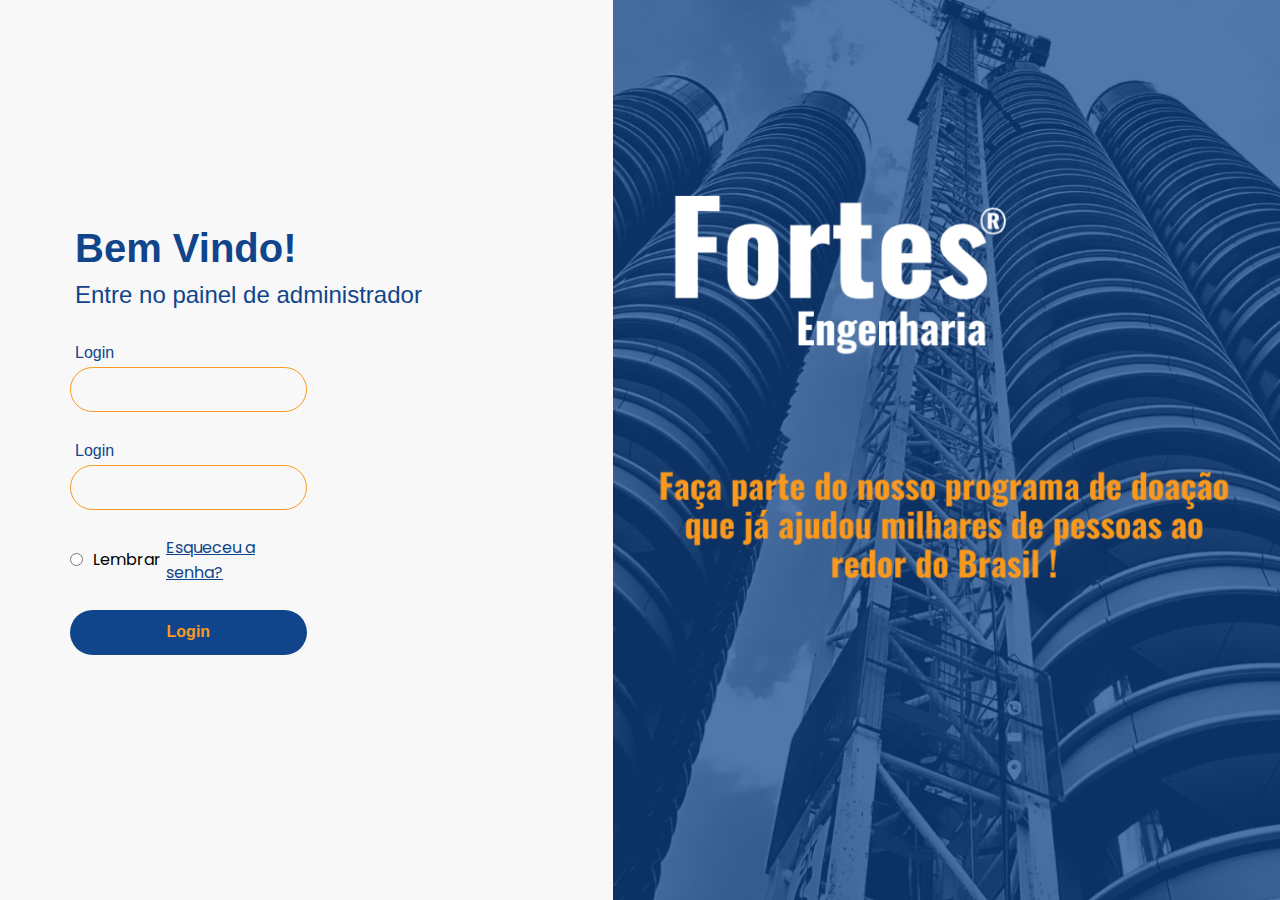
==== pages/admin.html @ ba5dacac "finish adm login and start new ong form" ====
<!DOCTYPE html>
<html lang="pt-br">
<head>
    <meta charset="UTF-8">
    <meta name="viewport" content="width=device-width, initial-scale=1.0">
    <title>Login</title>
    <link rel="preconnect" href="https://fonts.googleapis.com">
    <link rel="preconnect" href="https://fonts.gstatic.com" crossorigin>
    <link href="https://fonts.googleapis.com/css2?family=Poppins:ital,wght@0,100;0,200;0,300;0,400;0,500;0,600;0,700;0,800;0,900;1,100;1,200;1,300;1,400;1,500;1,600;1,700;1,800;1,900&display=swap" rel="stylesheet">
    <link rel="stylesheet" href="../styles/default.css">
    <link rel="stylesheet" href="./styles/login.css">
</head>
<body onload="checkAuth()">
    
<script src="../scripts/auth.js"></script>
</body>
</html>
---- styles/default.css ----
/* BASE CSS RECONFIG */
*{
    margin: 0px;
    padding: 0px;
    box-sizing: border-box;
    font-family: 'Poppins', sans-serif;
    --background-white: #F8F8F8;
    --primary: #10458C;
    --secondary: #FA991C;
    --text-white: #FEFEFE;
    --text-black: #050505;
    --red-detail: #FF3931;
}


/* BODY CONFIG */
body{
    width: 100vw;
    height: 100vh;
    background-color: var(--background-white);    
}
main{
    width: 100%;
    height: 100%;
}


/* FLEX PREFAB TAGS */
.row{
    display: flex;
    flex-direction: row;
}
.column{
    display: flex;
    flex-direction: column;
}
.jcenter{
    justify-content: center;
}
.jbetween{
    justify-content: space-between;
}
.jaround{
    justify-content: space-around;
}
.jstart{
    justify-content: flex-start;
}
.jend{
    justify-content: flex-end;
}
.acenter{
    align-items: center;
}
.jstart{
    align-items: flex-start;
}
.jend{
    align-items: flex-end;
}


/* TEXT PREFAB TAGS */
h1,h2,h3,p,a{
    margin: 5px;
}
.text1{
    font-size: 2.5rem;
    font-weight: 600;
}
.text2{
    font-size: 2rem;
    font-weight: 500;
}
.text3{
    font-size: 1.5rem;
    font-weight: 500;
}
.text4{
    font-size: 1rem;
    font-weight: 500;
}
.text5{
    font-size: 1rem;
    font-weight: 400;
}
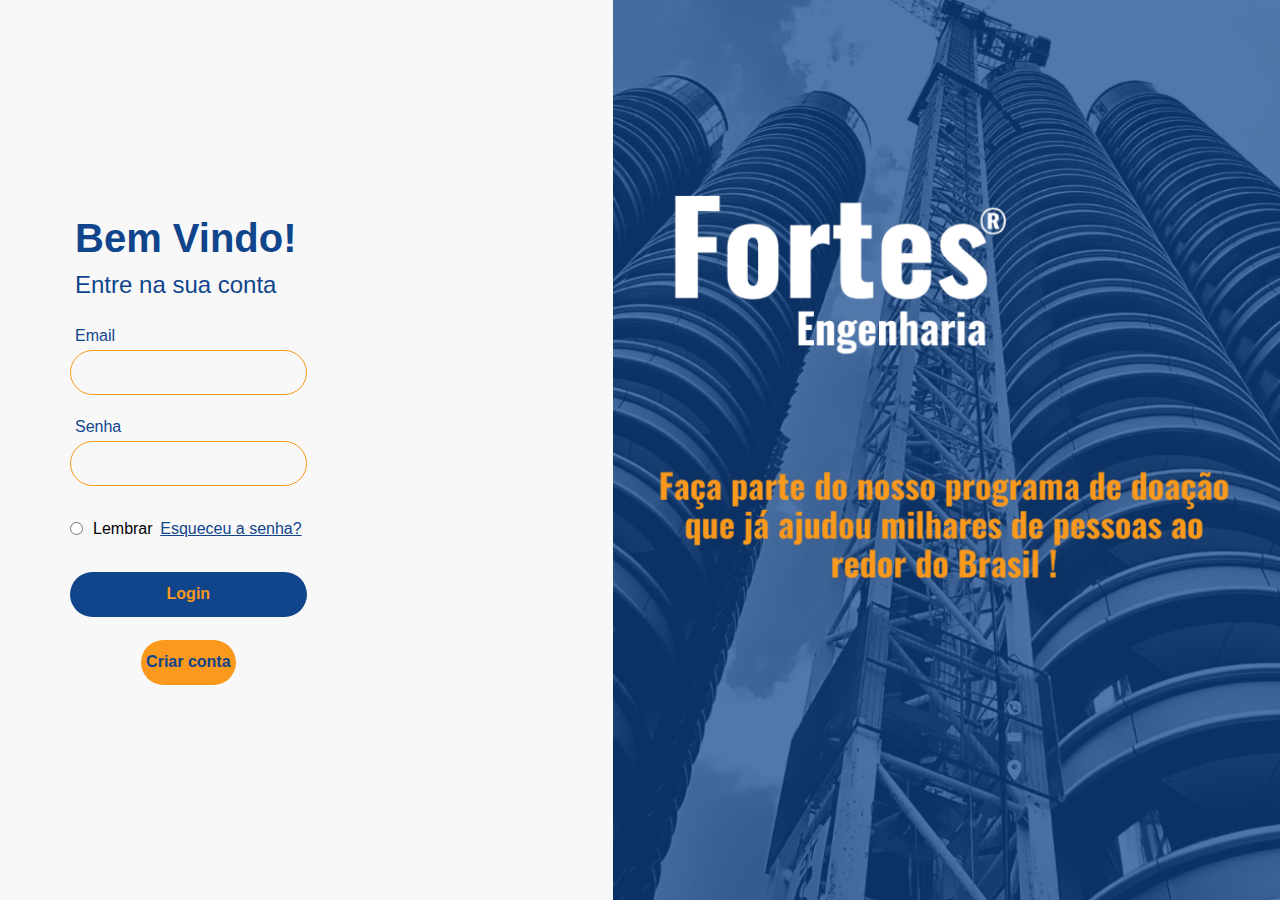
==== commit 4e38b14f: "improve auth logic and start dashboard" ====
--- a/pages/admin.html
+++ b/pages/admin.html
@@ -3,7 +3,7 @@
 <head>
     <meta charset="UTF-8">
     <meta name="viewport" content="width=device-width, initial-scale=1.0">
-    <title>Login</title>
+    <title>Admin Dashboard</title>
     <link rel="preconnect" href="https://fonts.googleapis.com">
     <link rel="preconnect" href="https://fonts.gstatic.com" crossorigin>
     <link href="https://fonts.googleapis.com/css2?family=Poppins:ital,wght@0,100;0,200;0,300;0,400;0,500;0,600;0,700;0,800;0,900;1,100;1,200;1,300;1,400;1,500;1,600;1,700;1,800;1,900&display=swap" rel="stylesheet">
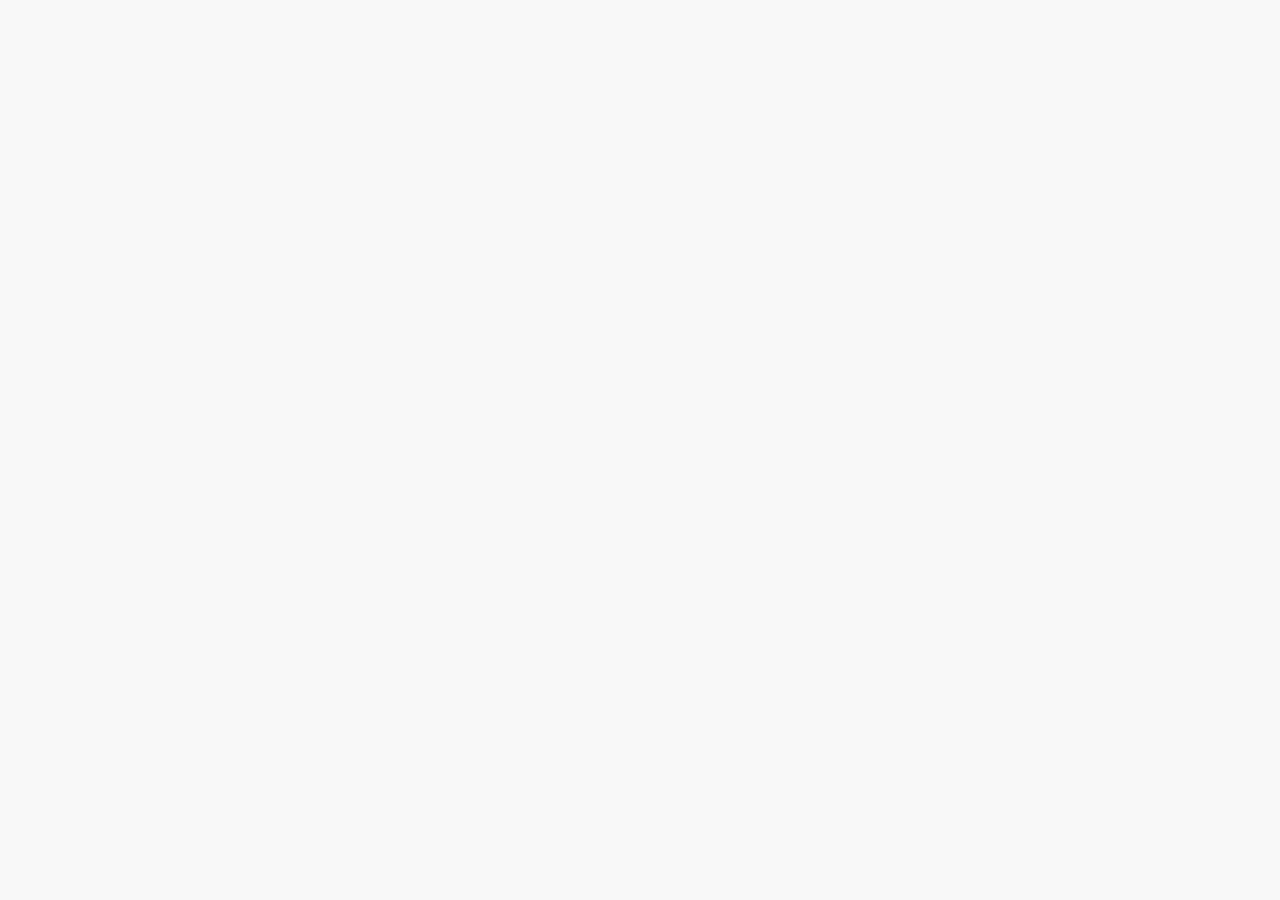
==== commit bff70aa5: "add menu" ====
--- a/pages/admin.html
+++ b/pages/admin.html
@@ -10,7 +10,9 @@
     <link rel="stylesheet" href="../styles/default.css">
     <link rel="stylesheet" href="./styles/login.css">
 </head>
-<body onload="checkAuth()">
+<body>
+    
+
     
 <script src="../scripts/auth.js"></script>
 </body>
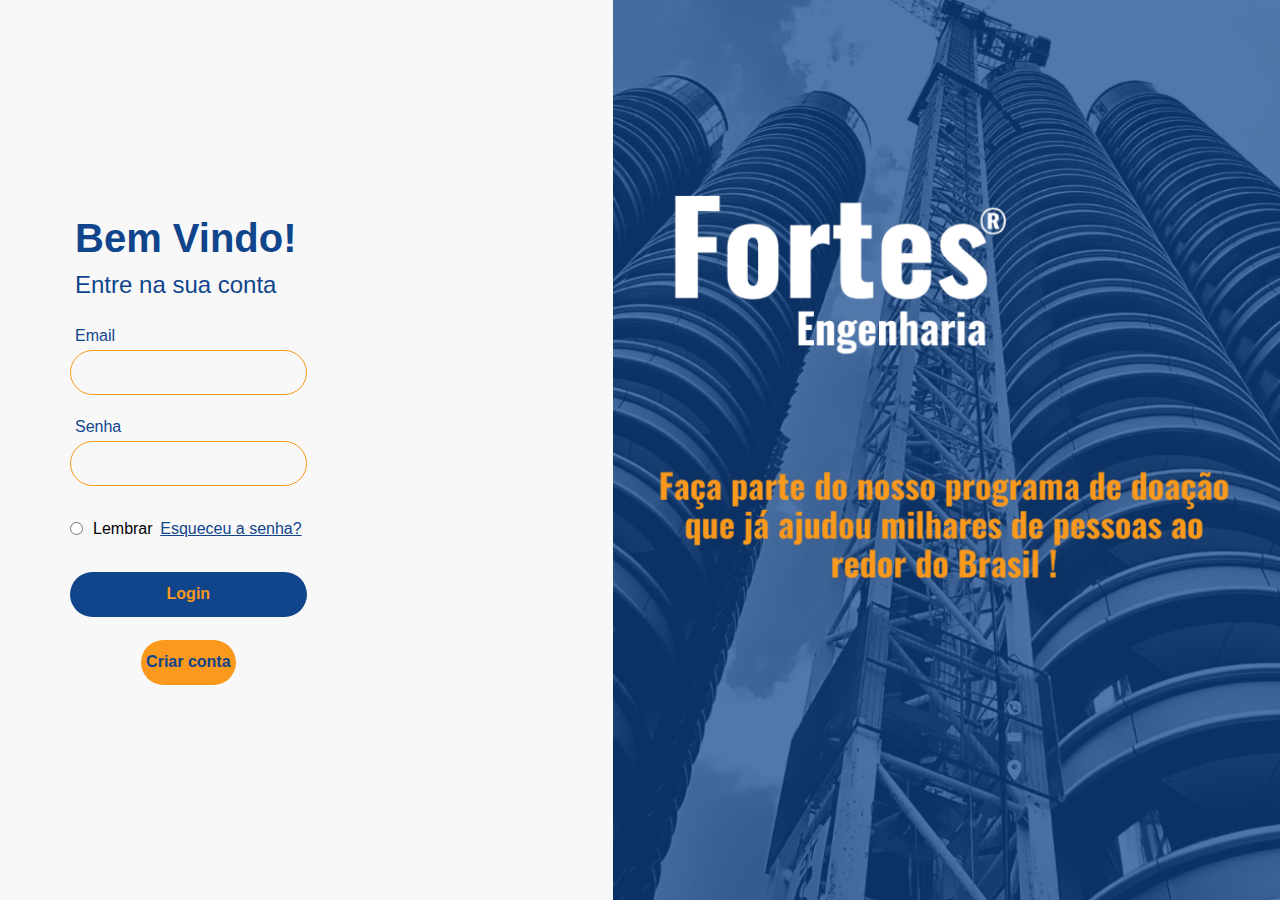
==== commit 4c08d3e5: "fix auth logic" ====
--- a/pages/admin.html
+++ b/pages/admin.html
@@ -10,7 +10,7 @@
     <link rel="stylesheet" href="../styles/default.css">
     <link rel="stylesheet" href="./styles/login.css">
 </head>
-<body>
+<body onload="checkAuth()">
     
 
     
